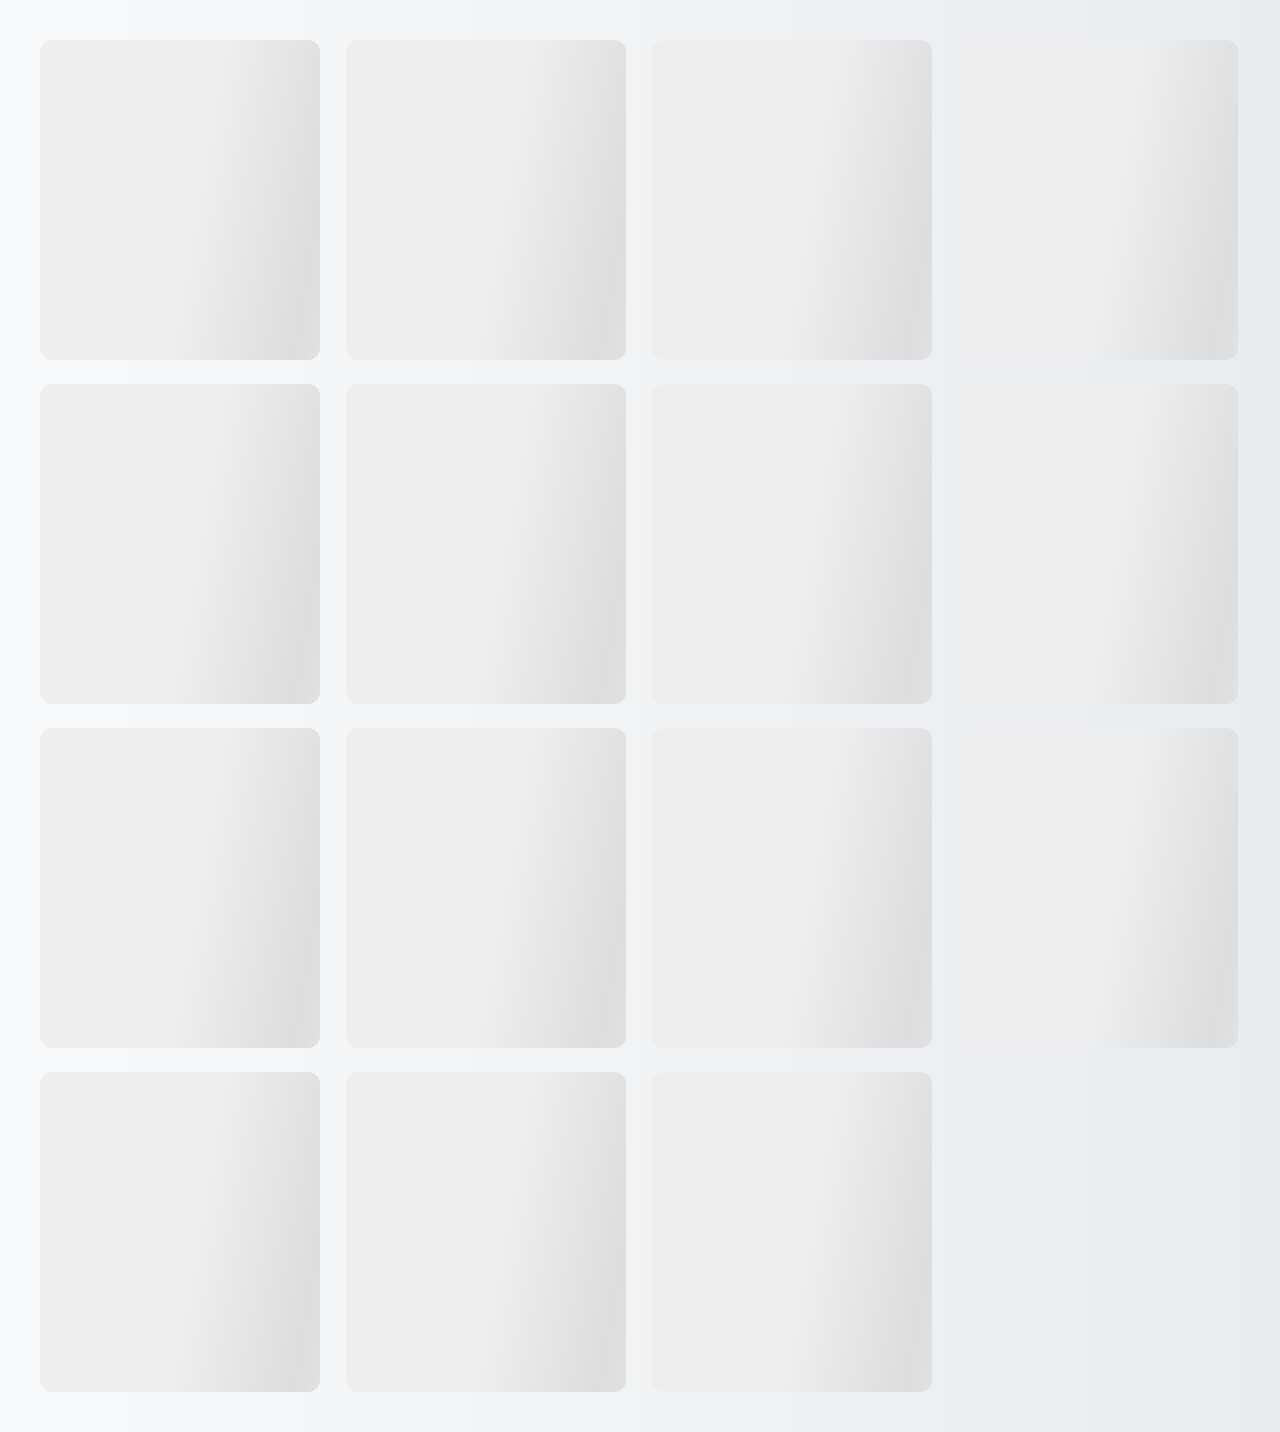
==== pages/recipes.html @ 46848553 "first api" ====
<!DOCTYPE html>
<html lang="en">
<head>
  <meta charset="UTF-8" />
  <meta name="viewport" content="width=device-width, initial-scale=1.0"/>
  <title>Recipes</title>
  <link rel="stylesheet" href="../css/recipes.css" />
</head>
<body>
  <div class="loading">Loading...</div>

  <div class="container"></div>

  <script src="../js/recipes.js"></script>
</body>
</html>
---- css/recipes.css ----
* {
    margin: 0;
    padding: 0;
    box-sizing: border-box;
    font-family: "Segoe UI", Tahoma, Geneva, Verdana, sans-serif;
  }
  
  body {
    background: linear-gradient(to right, #f8f9fa, #e9ecef);
    min-height: 100vh;
    padding: 40px;
  }
  
  .container {
    display: grid;
    grid-template-columns: repeat(auto-fit, minmax(280px, 1fr));
    gap: 24px;
    max-width: 1200px;
    margin: 0 auto;
  }
  
  .card {
    background-color: #ffffff;
    border-radius: 16px;
    overflow: hidden;
    box-shadow: 0 6px 20px rgba(0, 0, 0, 0.1);
    transition: transform 0.3s ease, box-shadow 0.3s ease;
  }
  
  .card:hover {
    transform: translateY(-8px);
    box-shadow: 0 12px 24px rgba(0, 0, 0, 0.15);
  }
  
  .card img {
    width: 100%;
    height: 200px;
    object-fit: cover;
  }
  
  .card-body {
    padding: 16px;
  }
  
  .card h3 {
    font-size: 1.2rem;
    color: #343a40;
    margin-bottom: 10px;
  }
  
  .card p {
    font-size: 1rem;
    color: #6c757d;
    margin-bottom: 8px;
  }
  
  .card .btn {
    display: inline-block;
    margin-top: 10px;
    padding: 8px 16px;
    background-color: #007bff;
    color: white;
    text-decoration: none;
    border-radius: 8px;
    font-size: 14px;
    transition: background-color 0.3s ease;
  }
  
  .card .btn:hover {
    background-color: #0056b3;
  }


.loading {
    text-align: center;
    font-size: 20px;
    padding: 20px;
    color: #444;
  }
  
  .skeleton {
    width: 280px;
    height: 320px;
    border-radius: 12px;
    background: linear-gradient(100deg, #eeeeee 30%, #dddddd 50%, #eeeeee 70%);
    background-size: 200% 100%;
    animation: skeleton-loading 1.2s infinite linear;
  }
  
  @keyframes skeleton-loading {
    0% {
      background-position: -200% 0;
    }
    100% {
      background-position: 200% 0;
    }
  }
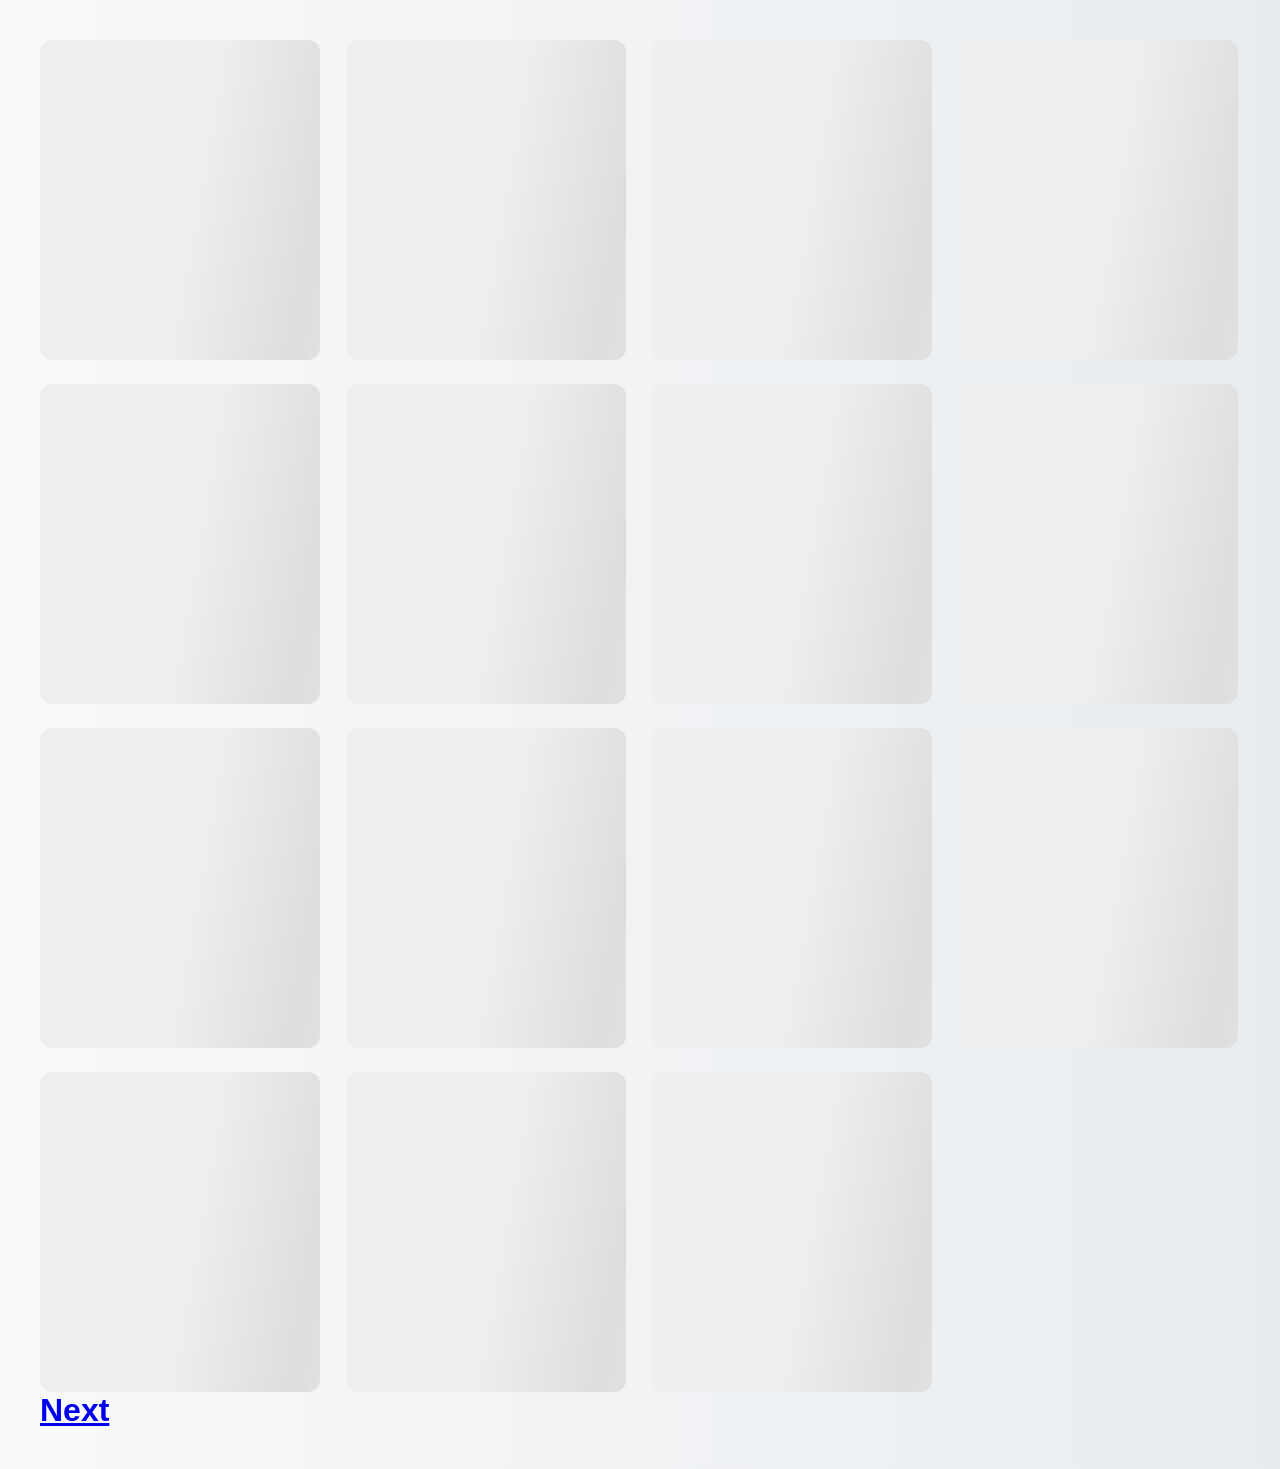
==== commit 4653fdb5: "full version" ====
--- a/pages/recipes.html
+++ b/pages/recipes.html
@@ -11,6 +11,7 @@
 
   <div class="container"></div>
 
+  <h1><a href="./users.html">Next</a></h1>
   <script src="../js/recipes.js"></script>
 </body>
 </html>
